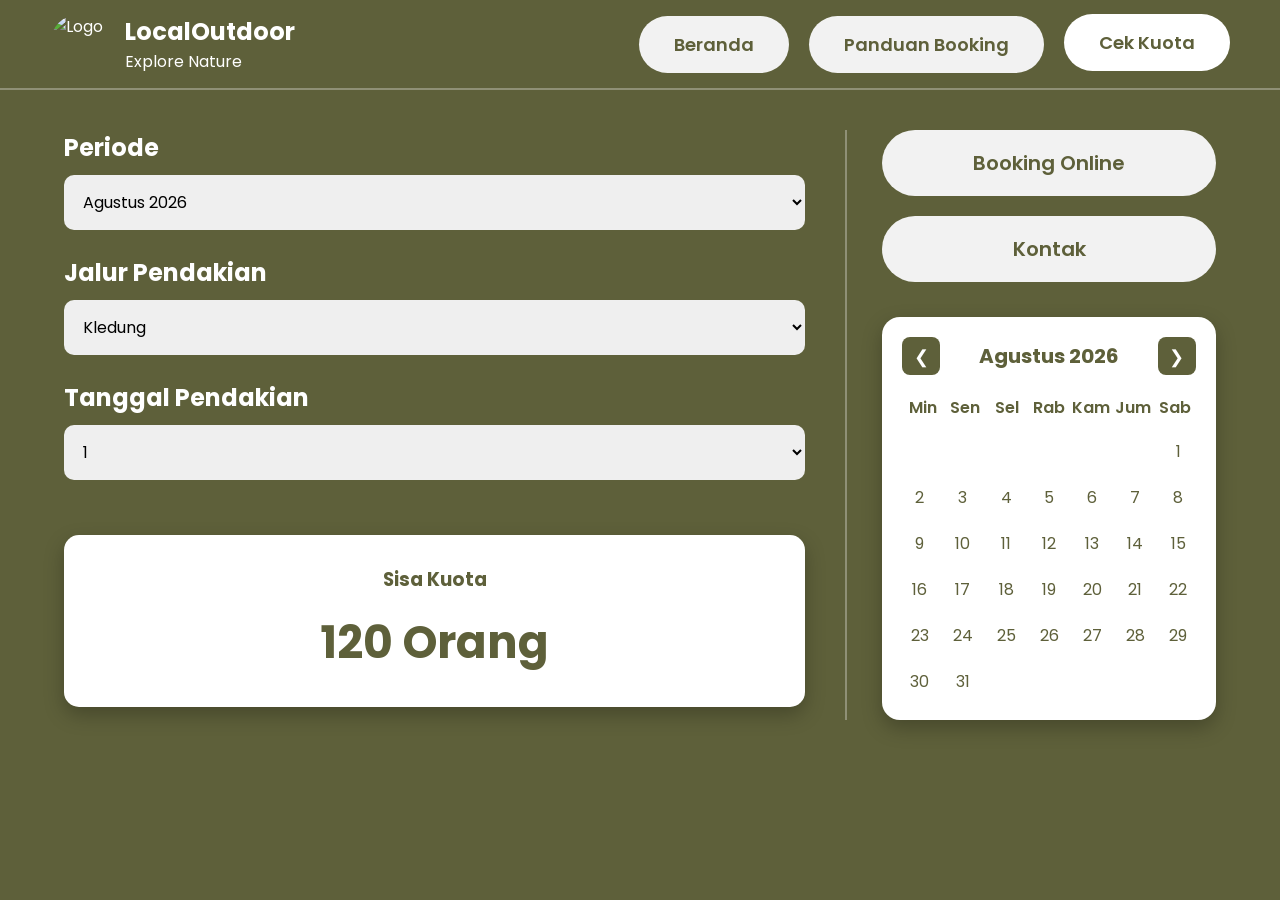
==== Cek_Kuota.html @ 980bdf57 "css" ====
<!DOCTYPE html>
<html lang="id">

<head>
    <meta charset="UTF-8">
    <meta name="viewport" content="width=device-width, initial-scale=1.0">
    <title>LocalOutdoor | Cek Kuota</title>

    <link href="https://fonts.googleapis.com/css2?family=Poppins:wght@300;400;500;600;700&display=swap"
        rel="stylesheet">
    <link rel="stylesheet" href="header.css">
    <style>
        /* ==========================
   MAIN
========================== */

        main {
            width: 90%;
            margin: 40px auto;
            display: grid;
            grid-template-columns: 2fr 1fr;
            gap: 40px;
        }

        /* ==========================
   LEFT
========================== */

        .left h2 {
            margin-bottom: 10px;
        }

        .left select {
            width: 100%;
            padding: 15px;
            margin-bottom: 25px;
            border: none;
            border-radius: 10px;
            font-size: 16px;
            outline: none;
        }

        .kuota-box {
            margin-top: 30px;
            background: white;
            color: #5e603a;
            border-radius: 15px;
            padding: 30px;
            text-align: center;
            box-shadow: 0 8px 20px rgba(0, 0, 0, .25);
        }

        .kuota-box h3 {
            margin-bottom: 15px;
        }

        .kuota-box h1 {
            font-size: 45px;
        }

        /* ==========================
   RIGHT
========================== */

        .right {
            border-left: 2px solid rgba(255, 255, 255, .3);
            padding-left: 35px;
        }

        .menu-button {
            display: block;
            width: 100%;
            text-align: center;
            text-decoration: none;
            background: #F2F2F2;
            color: #5e603a;
            padding: 18px;
            border-radius: 50px;
            margin-bottom: 20px;
            font-size: 20px;
            font-weight: 600;
            transition: .3s;
        }

        .menu-button:hover {
            background: white;
            transform: scale(1.03);
        }

        /* ==========================
   CALENDAR
========================== */

        .calendar {
            margin-top: 35px;
            background: white;
            color: #5e603a;
            border-radius: 18px;
            padding: 20px;
            box-shadow: 0 8px 20px rgba(0, 0, 0, .25);
        }

        .calendar-header {
            display: flex;
            justify-content: space-between;
            align-items: center;
            margin-bottom: 20px;
        }

        .calendar-header h3 {
            font-size: 20px;
        }

        .calendar-header button {
            width: 38px;
            height: 38px;
            border: none;
            border-radius: 8px;
            background: #5e603a;
            color: white;
            font-size: 18px;
            cursor: pointer;
            transition: .3s;
        }

        .calendar-header button:hover {
            background: #5e603a;
        }

        .weekdays {
            display: grid;
            grid-template-columns: repeat(7, 1fr);
            text-align: center;
            font-weight: 600;
            margin-bottom: 12px;
        }

        #calendarDays {
            display: grid;
            grid-template-columns: repeat(7, 1fr);
            gap: 8px;
        }

        .day {
            height: 38px;
            display: flex;
            justify-content: center;
            align-items: center;
            border-radius: 8px;
            cursor: pointer;
            transition: .3s;
        }

        .day:hover {
            background: #5e603a;
            color: white;
        }

        .today {
            background: #5e603a;
            color: white;
            font-weight: bold;
        }

        .empty {
            visibility: hidden;
        }

        /* ==========================
   RESPONSIVE
========================== */

        @media(max-width:992px) {

            main {
                grid-template-columns: 1fr;
            }

            .right {
                border-left: none;
                border-top: 2px solid rgba(255, 255, 255, .3);
                padding-left: 0;
                padding-top: 30px;
            }

        }

        @media(max-width:768px) {

            header {
                flex-direction: column;
                height: auto;
                padding: 20px;
            }

            .logo {
                margin-bottom: 20px;
            }

            nav {
                flex-wrap: wrap;
                justify-content: center;
            }

            nav a {
                margin-bottom: 10px;
            }

            .logo h2 {
                font-size: 28px;
            }

            .calendar {
                width: 100%;
            }

            .day {
                height: 34px;
            }

        }
    </style>
</head>

<body>

    <!-- ================= HEADER ================= -->

    <header>

        <div class="logo">

            <img src="assets/logo.png" alt="Logo">

            <div>

                <h2>LocalOutdoor</h2>

                <span>Explore Nature</span>

            </div>

        </div>

        <nav>

            <a href="index.html">Beranda</a>

            <a href="Panduan_Booking.html">Panduan Booking</a>

            <a href="Cek_Kuota.html" class="active">Cek Kuota</a>

        </nav>

    </header>

    <!-- ================= MAIN ================= -->

    <main>

        <!-- ================= KIRI ================= -->

        <section class="left">

            <h2>Periode</h2>

            <select id="bulan">

                <option>Januari 2026</option>
                <option>Februari 2026</option>
                <option>Maret 2026</option>
                <option>April 2026</option>
                <option>Mei 2026</option>
                <option>Juni 2026</option>
                <option>Juli 2026</option>
                <option selected>Agustus 2026</option>
                <option>September 2026</option>
                <option>Oktober 2026</option>
                <option>November 2026</option>
                <option>Desember 2026</option>

            </select>

            <h2>Jalur Pendakian</h2>

            <select id="jalur">

                <option>Kledung</option>
                <option>Alang-Alang Sewu</option>
                <option>Ndoro Arum</option>
                <option>Sigedang</option>
                <option>Bansari</option>
                <option>Bedakah</option>
                <option>Bowongso</option>
                <option>Anggrunggondok</option>

            </select>

            <h2>Tanggal Pendakian</h2>

            <select id="tanggal">

                <!-- Diisi oleh JavaScript -->

            </select>

            <div class="kuota-box">

                <h3>Sisa Kuota</h3>

                <h1 id="kuota">120 Orang</h1>

            </div>

        </section>

        <!-- ================= KANAN ================= -->

        <section class="right">

            <a href="Booking_Online/pendaftaran.html" class="menu-button">
                Booking Online
            </a>

            <a href="kontak.html" class="menu-button">
                Kontak
            </a>

            <div class="calendar">

                <div class="calendar-header">

                    <button id="prevMonth">&#10094;</button>

                    <h3 id="monthYear"></h3>

                    <button id="nextMonth">&#10095;</button>

                </div>

                <div class="weekdays">

                    <span>Min</span>
                    <span>Sen</span>
                    <span>Sel</span>
                    <span>Rab</span>
                    <span>Kam</span>
                    <span>Jum</span>
                    <span>Sab</span>

                </div>

                <div id="calendarDays"></div>

            </div>

        </section>

    </main>

    <script>
        // ===============================
        // DATA KUOTA
        // ===============================

        const kuotaData = {
            "Kledung": [120, 115, 110, 108, 104, 100, 98, 96, 94, 92, 90, 88, 86, 84, 82, 80, 78, 76, 74, 72, 70, 68, 66, 64, 62, 60, 58, 56, 54, 52, 50],

            "Alang-Alang Sewu": [100, 98, 96, 94, 92, 90, 88, 86, 84, 82, 80, 78, 76, 74, 72, 70, 68, 66, 64, 62, 60, 58, 56, 54, 52, 50, 48, 46, 44, 42, 40],

            "Ndoro Arum": [90, 88, 86, 84, 82, 80, 78, 76, 74, 72, 70, 68, 66, 64, 62, 60, 58, 56, 54, 52, 50, 48, 46, 44, 42, 40, 38, 36, 34, 32, 30],

            "Sigedang": [110, 108, 106, 104, 102, 100, 98, 96, 94, 92, 90, 88, 86, 84, 82, 80, 78, 76, 74, 72, 70, 68, 66, 64, 62, 60, 58, 56, 54, 52, 50],

            "Bansari": [80, 79, 78, 77, 76, 75, 74, 73, 72, 71, 70, 69, 68, 67, 66, 65, 64, 63, 62, 61, 60, 59, 58, 57, 56, 55, 54, 53, 52, 51, 50],

            "Bedakah": [105, 103, 101, 99, 97, 95, 93, 91, 89, 87, 85, 83, 81, 79, 77, 75, 73, 71, 69, 67, 65, 63, 61, 59, 57, 55, 53, 51, 49, 47, 45],

            "Bowongso": [70, 69, 68, 67, 66, 65, 64, 63, 62, 61, 60, 59, 58, 57, 56, 55, 54, 53, 52, 51, 50, 49, 48, 47, 46, 45, 44, 43, 42, 41, 40],

            "Anggrunggondok": [130, 128, 126, 124, 122, 120, 118, 116, 114, 112, 110, 108, 106, 104, 102, 100, 98, 96, 94, 92, 90, 88, 86, 84, 82, 80, 78, 76, 74, 72, 70]
        };

        // ===============================
        // ELEMENT
        // ===============================

        const bulan = document.getElementById("bulan");
        const jalur = document.getElementById("jalur");
        const tanggal = document.getElementById("tanggal");
        const kuota = document.getElementById("kuota");

        // ===============================
        // ISI TANGGAL
        // ===============================

        for (let i = 1; i <= 31; i++) {

            tanggal.innerHTML += `<option value="${i}">${i}</option>`;

        }

        // ===============================
        // UPDATE KUOTA
        // ===============================

        function updateKuota() {

            let pilihJalur = jalur.value;

            let pilihTanggal = Number(tanggal.value) - 1;

            kuota.innerHTML = kuotaData[pilihJalur][pilihTanggal] + " Orang";

        }

        jalur.addEventListener("change", updateKuota);

        tanggal.addEventListener("change", updateKuota);

        updateKuota();

        // ===============================
        // KALENDER
        // ===============================

        const calendarDays = document.getElementById("calendarDays");
        const monthYear = document.getElementById("monthYear");

        const months = [
            "Januari", "Februari", "Maret", "April", "Mei", "Juni",
            "Juli", "Agustus", "September", "Oktober", "November", "Desember"
        ];

        let month = 7;
        let year = 2026;

        function renderCalendar() {

            calendarDays.innerHTML = "";

            monthYear.innerHTML = months[month] + " " + year;

            let firstDay = new Date(year, month, 1).getDay();

            let lastDate = new Date(year, month + 1, 0).getDate();

            for (let i = 0; i < firstDay; i++) {

                let div = document.createElement("div");

                div.className = "empty";

                calendarDays.appendChild(div);

            }

            for (let d = 1; d <= lastDate; d++) {

                let div = document.createElement("div");

                div.className = "day";

                div.innerHTML = d;

                div.onclick = function () {

                    tanggal.value = d;

                    updateKuota();

                    document.querySelectorAll(".day").forEach(x => x.classList.remove("today"));

                    div.classList.add("today");

                }

                calendarDays.appendChild(div);

            }

        }

        renderCalendar();

        // ===============================
        // PINDAH BULAN
        // ===============================

        document.getElementById("prevMonth").onclick = function () {

            month--;

            if (month < 0) {

                month = 11;

                year--;

            }

            bulan.selectedIndex = month;

            renderCalendar();

        }

        document.getElementById("nextMonth").onclick = function () {

            month++;

            if (month > 11) {

                month = 0;

                year++;

            }

            bulan.selectedIndex = month;

            renderCalendar();

        }

        // ===============================
        // DROPDOWN BULAN
        // ===============================

        bulan.addEventListener("change", function () {

            month = this.selectedIndex;

            renderCalendar();

        });
    </script>

</body>
</html>
---- header.css ----
* {
            margin: 0;
            padding: 0;
            box-sizing: border-box;
            font-family: 'Poppins', sans-serif;
        }

        body {
            background: #5e603a;
            color: #fff;
        }

        header{
            width:100%;
            height:90px;
            background:#5e603a;
            display:flex;
            justify-content:space-between;
            align-items:center;
            padding:0 50px;
            border-bottom:2px solid rgba(255,255,255,.3);
        }

         .right {
            border-left: 2px solid rgba(255, 255, 255, .3);
            padding-left: 35px;
        }

        /* ==========================
        LOGO
        ========================== */

        .logo{
            display:flex;
            align-items:center;
            gap:15px;
        }

        .logo img{
            width:60px;
            height:60px;
            border-radius:50%;
            object-fit:cover;
        }

        .logo-text{
            display:flex;
            flex-direction:column;
        }

        .logo-text h2{
            color:#fff;
            font-size:38px;
            font-weight:700;
            line-height:1.1;
        }

        .logo-text p{
            margin-top:5px;
            color:#d8f0e5;
            font-size:15px;
            font-weight:400;
        }

        /* ==========================
        NAVIGATION
        ========================== */

        nav{
            display:flex;
            align-items:center;
            gap:20px;
        }

        nav a{
            text-decoration:none;
            background:#f2f2f2;
            color:#5e603a;
            padding:15px 35px;
            border-radius:50px;
            font-size:18px;
            font-weight:600;
            transition:0.3s;
        }

        nav a:hover,
        nav a.active{
            background:#ffffff;
            transform:translateY(-2px);
        }
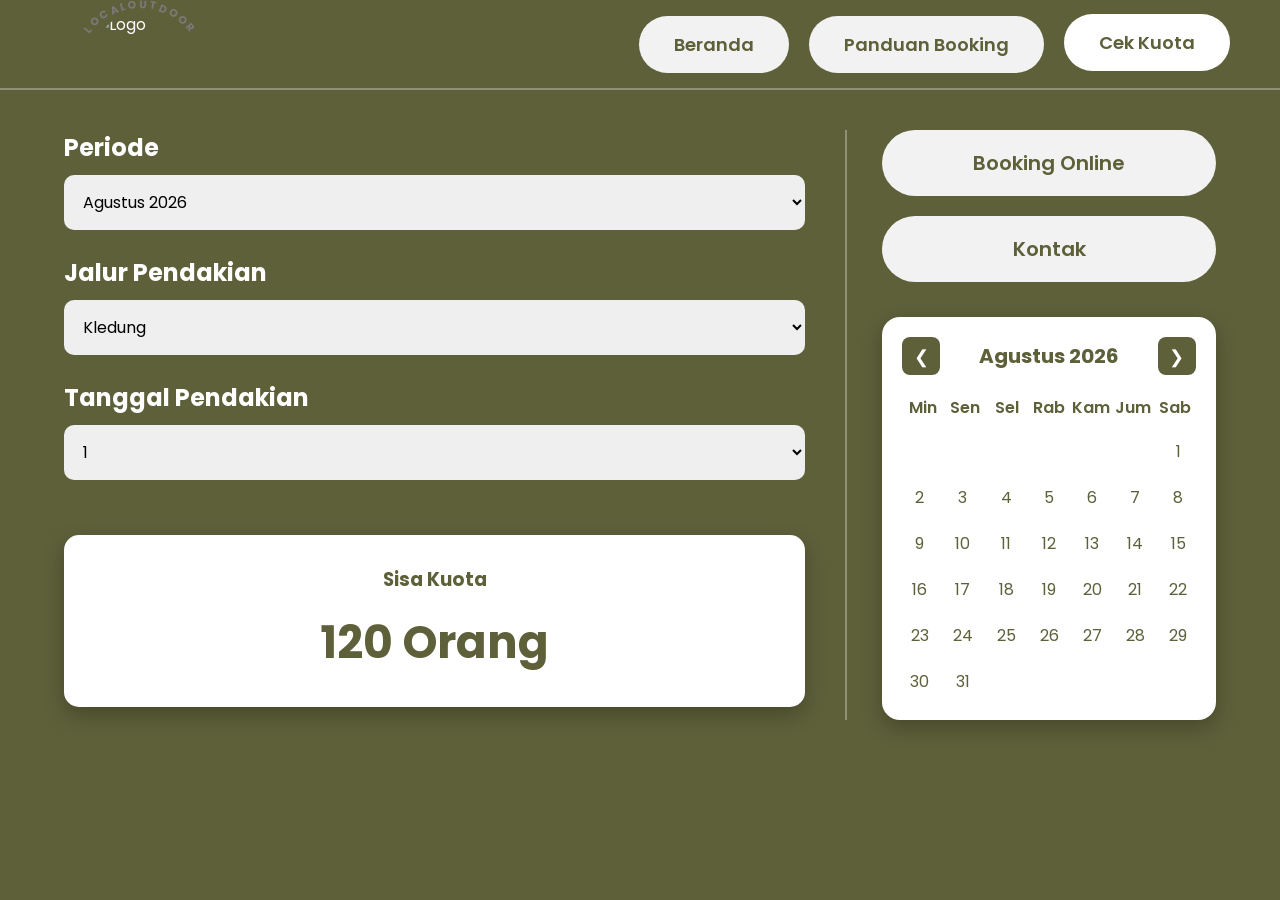
==== commit a0d232b3: "css" ====
--- a/Cek_Kuota.html
+++ b/Cek_Kuota.html
@@ -223,38 +223,39 @@
 </head>
 
 <body>
-
-    <!-- ================= HEADER ================= -->
-
     <header>
-
         <div class="logo">
 
-            <img src="assets/logo.png" alt="Logo">
-
-            <div>
-
-                <h2>LocalOutdoor</h2>
-
-                <span>Explore Nature</span>
+            <div class="logo-circle">
+
+                <svg class="logo-svg" viewBox="0 0 300 200">
+
+                    <defs>
+                        <path id="curve"
+                            d="M45,145 A105,105 0 0,1 255,145" />
+                    </defs>
+
+                    <text>
+                        <textPath href="#curve" startOffset="50%" text-anchor="middle">
+                            Localoutdoor
+                        </textPath>
+                    </text>
+
+                </svg>
+
+                <img src="assets/logo.png" alt="Logo">
 
             </div>
 
         </div>
 
         <nav>
-
             <a href="index.html">Beranda</a>
-
             <a href="Panduan_Booking.html">Panduan Booking</a>
-
             <a href="Cek_Kuota.html" class="active">Cek Kuota</a>
-
         </nav>
 
     </header>
-
-    <!-- ================= MAIN ================= -->
 
     <main>
 
--- a/header.css
+++ b/header.css
@@ -4,7 +4,6 @@
             box-sizing: border-box;
             font-family: 'Poppins', sans-serif;
         }
-
         body {
             background: #5e603a;
             color: #fff;
@@ -30,36 +29,46 @@
         LOGO
         ========================== */
 
+        /* ==========================
+   LOGO
+========================== */
+
         .logo{
             display:flex;
             align-items:center;
-            gap:15px;
         }
 
-        .logo img{
-            width:60px;
-            height:60px;
-            border-radius:50%;
-            object-fit:cover;
+        .logo-circle{
+            position:relative;
+            width:180px;
+            height:140px;
+            display:flex;
+            justify-content:center;
+            align-items:center;
         }
 
-        .logo-text{
-            display:flex;
-            flex-direction:column;
+        .logo-circle img{
+            position:absolute;
+            width:95px;
+            height:95px;
+            object-fit:contain;
+            border-radius:50%;
+            top:38px;
         }
 
-        .logo-text h2{
-            color:#fff;
-            font-size:38px;
-            font-weight:700;
-            line-height:1.1;
+        .logo-svg{
+            position:absolute;
+            width:180px;
+            height:140px;
+            overflow:visible;
         }
 
-        .logo-text p{
-            margin-top:5px;
-            color:#d8f0e5;
-            font-size:15px;
-            font-weight:400;
+        .logo-svg text{
+            fill:#7c7877;
+            font-size:18px;
+            font-weight:700;
+            letter-spacing:3px;
+            text-transform:uppercase;
         }
 
         /* ==========================
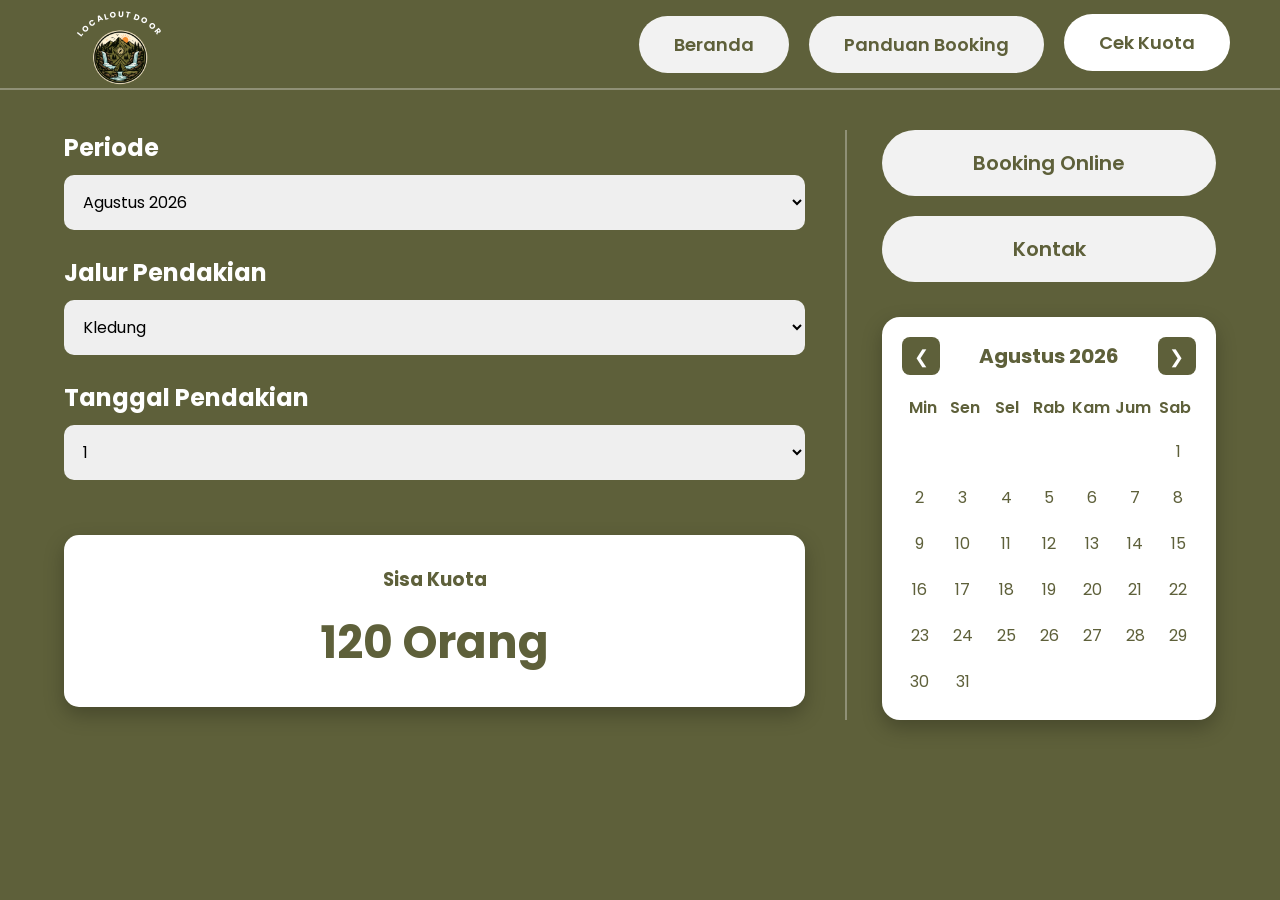
==== commit 0ce37e20: "css" ====
--- a/Cek_Kuota.html
+++ b/Cek_Kuota.html
@@ -231,8 +231,7 @@
                 <svg class="logo-svg" viewBox="0 0 300 200">
 
                     <defs>
-                        <path id="curve"
-                            d="M45,145 A105,105 0 0,1 255,145" />
+                         <path id="curve" d="M45,145 A105,105 0 0,1 255,145" />
                     </defs>
 
                     <text>
@@ -243,7 +242,7 @@
 
                 </svg>
 
-                <img src="assets/logo.png" alt="Logo">
+                <img src="Image/logo.png" alt="Logo">
 
             </div>
 
--- a/header.css
+++ b/header.css
@@ -28,11 +28,6 @@
         /* ==========================
         LOGO
         ========================== */
-
-        /* ==========================
-   LOGO
-========================== */
-
         .logo{
             display:flex;
             align-items:center;
@@ -40,8 +35,8 @@
 
         .logo-circle{
             position:relative;
-            width:180px;
-            height:140px;
+            width:140px;
+            height:90px;
             display:flex;
             justify-content:center;
             align-items:center;
@@ -49,22 +44,20 @@
 
         .logo-circle img{
             position:absolute;
-            width:95px;
-            height:95px;
+            width:80px;
+            height:80px;
             object-fit:contain;
-            border-radius:50%;
-            top:38px;
+            top:18px;
         }
 
         .logo-svg{
             position:absolute;
-            width:180px;
-            height:140px;
-            overflow:visible;
+            width:140px;
+            height:90px;
         }
 
         .logo-svg text{
-            fill:#7c7877;
+            fill:#ffffff;
             font-size:18px;
             font-weight:700;
             letter-spacing:3px;
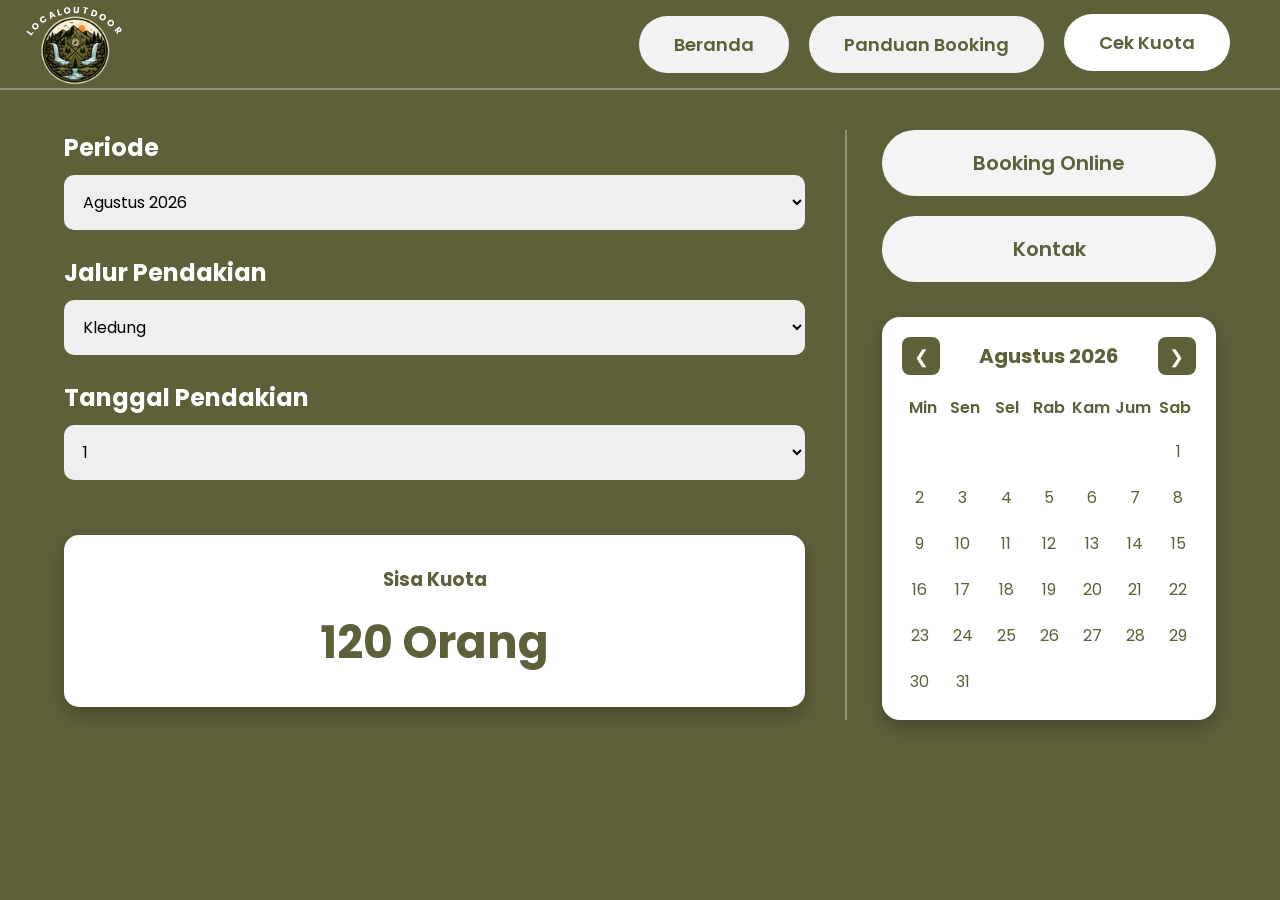
==== commit 0696ce38: "tombol" ====
--- a/Cek_Kuota.html
+++ b/Cek_Kuota.html
@@ -9,6 +9,7 @@
     <link href="https://fonts.googleapis.com/css2?family=Poppins:wght@300;400;500;600;700&display=swap"
         rel="stylesheet">
     <link rel="stylesheet" href="header.css">
+    <link rel="stylesheet" href="tombol.css">
     <style>
         /* ==========================
    MAIN
@@ -57,36 +58,6 @@
         .kuota-box h1 {
             font-size: 45px;
         }
-
-        /* ==========================
-   RIGHT
-========================== */
-
-        .right {
-            border-left: 2px solid rgba(255, 255, 255, .3);
-            padding-left: 35px;
-        }
-
-        .menu-button {
-            display: block;
-            width: 100%;
-            text-align: center;
-            text-decoration: none;
-            background: #F2F2F2;
-            color: #5e603a;
-            padding: 18px;
-            border-radius: 50px;
-            margin-bottom: 20px;
-            font-size: 20px;
-            font-weight: 600;
-            transition: .3s;
-        }
-
-        .menu-button:hover {
-            background: white;
-            transform: scale(1.03);
-        }
-
         /* ==========================
    CALENDAR
 ========================== */
--- a/header.css
+++ b/header.css
@@ -31,8 +31,9 @@
         .logo{
             display:flex;
             align-items:center;
+            transform: translateX(-45px);
         }
-
+        
         .logo-circle{
             position:relative;
             width:140px;
@@ -42,18 +43,18 @@
             align-items:center;
         }
 
-        .logo-circle img{
+       .logo-circle img{
             position:absolute;
-            width:80px;
-            height:80px;
+            width:100px;
+            height:100px;
             object-fit:contain;
-            top:18px;
+            top:1px;
         }
-
         .logo-svg{
             position:absolute;
-            width:140px;
-            height:90px;
+            width:180px;
+            height:100px;
+            transform:translateY(-1px);
         }
 
         .logo-svg text{
@@ -89,4 +90,18 @@
         nav a.active{
             background:#ffffff;
             transform:translateY(-2px);
+        }
+
+        body{
+            opacity:0;
+            animation:fadeIn .5s ease forwards;
+        }
+
+        @keyframes fadeIn{
+            from{
+                opacity:0;
+            }
+            to{
+                opacity:1;
+            }
         }
--- a/tombol.css
+++ b/tombol.css
@@ -0,0 +1,46 @@
+/* ==========================
+   BAGIAN KANAN
+========================== */
+
+.right{
+    width:100%;
+    border-left:2px solid rgba(255,255,255,.3);
+    padding-left:35px;
+}
+
+/* ==========================
+   TOMBOL
+========================== */
+
+.menu-button{
+    display:flex;
+    justify-content:center;
+    align-items:center;
+
+    width:100%;
+    height:66px;
+
+    margin-bottom:20px;
+
+    background:#F4F4F4;
+    color:#5E603A;
+
+    text-decoration:none;
+
+    border-radius:40px;
+
+    font-size:20px;
+    font-weight:600;
+
+    transition:.3s ease;
+}
+
+.menu-button:hover{
+    background:#ffffff;
+    transform:translateY(-3px);
+    box-shadow:0 8px 20px rgba(0,0,0,.15);
+}
+
+.menu-button:active{
+    transform:scale(.98);
+}
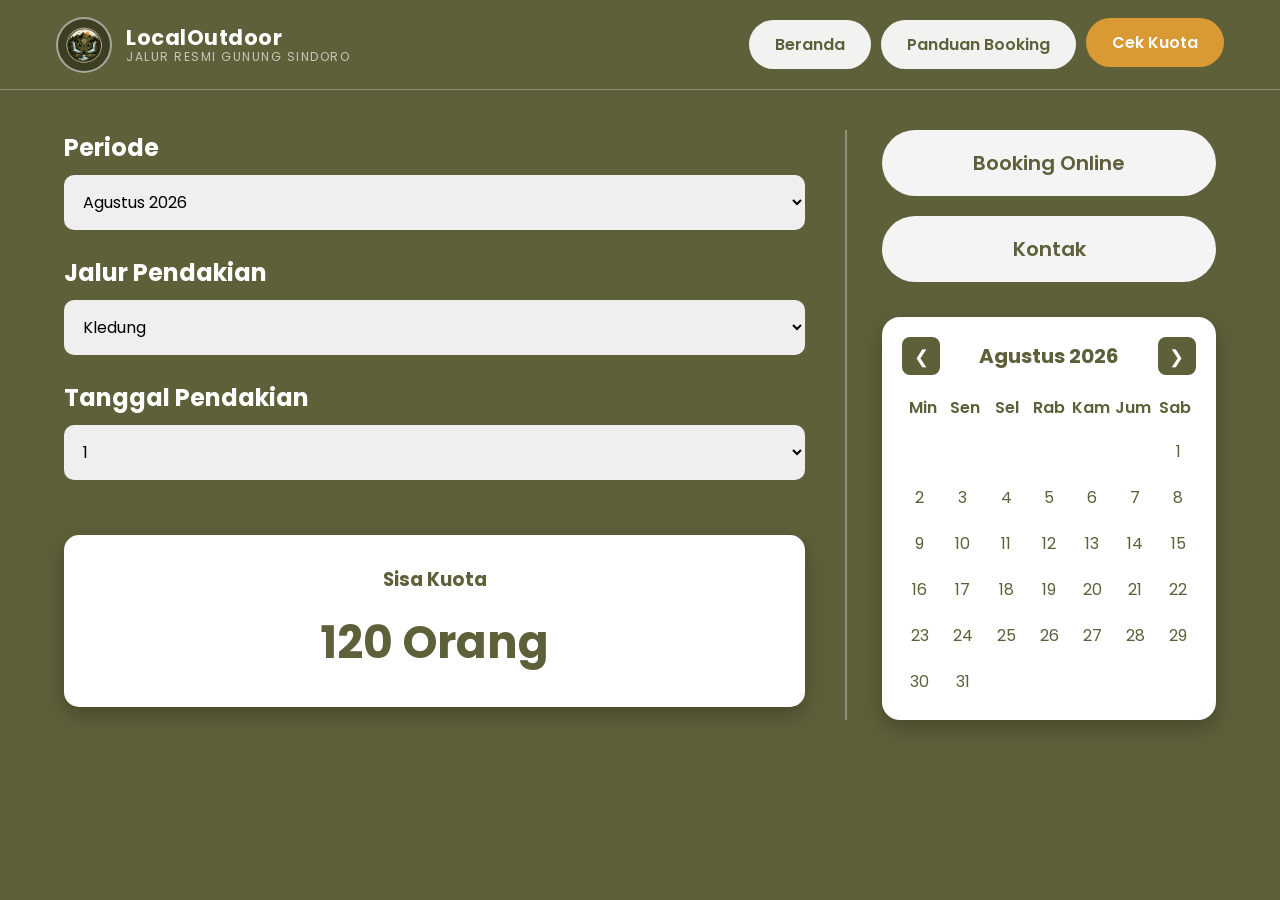
==== commit 1fe34fa4: "merapihkan tampilan" ====
--- a/Cek_Kuota.html
+++ b/Cek_Kuota.html
@@ -58,6 +58,7 @@
         .kuota-box h1 {
             font-size: 45px;
         }
+
         /* ==========================
    CALENDAR
 ========================== */
@@ -118,13 +119,14 @@
             justify-content: center;
             align-items: center;
             border-radius: 8px;
-            cursor: pointer;
-            transition: .3s;
+
+            cursor: default;
+            pointer-events: none;
         }
 
         .day:hover {
-            background: #5e603a;
-            color: white;
+            background: transparent;
+            color: inherit;
         }
 
         .today {
@@ -194,37 +196,24 @@
 </head>
 
 <body>
-    <header>
-        <div class="logo">
-
-            <div class="logo-circle">
-
-                <svg class="logo-svg" viewBox="0 0 300 200">
-
-                    <defs>
-                         <path id="curve" d="M45,145 A105,105 0 0,1 255,145" />
-                    </defs>
-
-                    <text>
-                        <textPath href="#curve" startOffset="50%" text-anchor="middle">
-                            Localoutdoor
-                        </textPath>
-                    </text>
-
-                </svg>
-
-                <img src="Image/logo.png" alt="Logo">
-
+    <header class="site-header">
+        <a href="index.html" class="brand">
+            <img src="Image/logo.png" alt="Logo LocalOutdoor" class="brand-logo">
+            <div class="brand-text">
+                <span class="brand-name">LocalOutdoor</span>
+                <span class="brand-tagline">Jalur Resmi Gunung Sindoro</span>
             </div>
-
-        </div>
-
-        <nav>
+        </a>
+
+        <button class="nav-toggle" id="navToggle" aria-label="Buka menu" aria-expanded="false">
+            <span></span><span></span><span></span>
+        </button>
+
+        <nav class="site-nav" id="siteNav">
             <a href="index.html">Beranda</a>
             <a href="Panduan_Booking.html">Panduan Booking</a>
             <a href="Cek_Kuota.html" class="active">Cek Kuota</a>
         </nav>
-
     </header>
 
     <main>
@@ -506,6 +495,7 @@
 
         });
     </script>
-
+    <script src="header.js"></script>
 </body>
+
 </html>
--- a/header.css
+++ b/header.css
@@ -1,107 +1,438 @@
  * {
-            margin: 0;
-            padding: 0;
-            box-sizing: border-box;
-            font-family: 'Poppins', sans-serif;
-        }
-        body {
-            background: #5e603a;
-            color: #fff;
-        }
-
-        header{
-            width:100%;
-            height:90px;
-            background:#5e603a;
-            display:flex;
-            justify-content:space-between;
-            align-items:center;
-            padding:0 50px;
-            border-bottom:2px solid rgba(255,255,255,.3);
-        }
-
-         .right {
-            border-left: 2px solid rgba(255, 255, 255, .3);
-            padding-left: 35px;
-        }
-
-        /* ==========================
+   margin: 0;
+   padding: 0;
+   box-sizing: border-box;
+   font-family: 'Poppins', sans-serif;
+ }
+
+ body {
+   background: #5e603a;
+   color: #fff;
+ }
+
+ header {
+   width: 100%;
+   height: 90px;
+   background: #5e603a;
+   display: flex;
+   justify-content: space-between;
+   align-items: center;
+   padding: 0 50px;
+   border-bottom: 2px solid rgba(255, 255, 255, .3);
+ }
+
+ .right {
+   border-left: 2px solid rgba(255, 255, 255, .3);
+   padding-left: 35px;
+ }
+
+ /* ==========================
         LOGO
         ========================== */
-        .logo{
-            display:flex;
-            align-items:center;
-            transform: translateX(-45px);
-        }
-        
-        .logo-circle{
-            position:relative;
-            width:140px;
-            height:90px;
-            display:flex;
-            justify-content:center;
-            align-items:center;
-        }
-
-       .logo-circle img{
-            position:absolute;
-            width:100px;
-            height:100px;
-            object-fit:contain;
-            top:1px;
-        }
-        .logo-svg{
-            position:absolute;
-            width:180px;
-            height:100px;
-            transform:translateY(-1px);
-        }
-
-        .logo-svg text{
-            fill:#ffffff;
-            font-size:18px;
-            font-weight:700;
-            letter-spacing:3px;
-            text-transform:uppercase;
-        }
-
-        /* ==========================
+ .logo {
+   display: flex;
+   align-items: center;
+   transform: translateX(-45px);
+ }
+
+ .logo-circle {
+   position: relative;
+   width: 140px;
+   height: 90px;
+   display: flex;
+   justify-content: center;
+   align-items: center;
+ }
+
+ .logo-circle img {
+   position: absolute;
+   width: 100px;
+   height: 100px;
+   object-fit: contain;
+   top: 1px;
+ }
+
+ .logo-svg {
+   position: absolute;
+   width: 180px;
+   height: 100px;
+   transform: translateY(-1px);
+ }
+
+ .logo-svg text {
+   fill: #ffffff;
+   font-size: 18px;
+   font-weight: 700;
+   letter-spacing: 3px;
+   text-transform: uppercase;
+ }
+
+ /* ==========================
         NAVIGATION
         ========================== */
 
-        nav{
-            display:flex;
-            align-items:center;
-            gap:20px;
-        }
-
-        nav a{
-            text-decoration:none;
-            background:#f2f2f2;
-            color:#5e603a;
-            padding:15px 35px;
-            border-radius:50px;
-            font-size:18px;
-            font-weight:600;
-            transition:0.3s;
-        }
-
-        nav a:hover,
-        nav a.active{
-            background:#ffffff;
-            transform:translateY(-2px);
-        }
-
-        body{
-            opacity:0;
-            animation:fadeIn .5s ease forwards;
-        }
-
-        @keyframes fadeIn{
-            from{
-                opacity:0;
-            }
-            to{
-                opacity:1;
-            }
-        }+ nav {
+   display: flex;
+   align-items: center;
+   gap: 20px;
+ }
+
+ nav a {
+   text-decoration: none;
+   background: #f2f2f2;
+   color: #5e603a;
+   padding: 15px 35px;
+   border-radius: 50px;
+   font-size: 18px;
+   font-weight: 600;
+   transition: 0.3s;
+ }
+
+ nav a:hover,
+ nav a.active {
+   background: #ffffff;
+   transform: translateY(-2px);
+ }
+
+ body {
+   opacity: 1;
+   transform: scale(1);
+   transition: opacity .5s ease, transform .5s ease;
+ }
+
+ /* ==========================
+   PAGE TRANSITION
+========================== */
+
+ body {
+   opacity: 1;
+   transition: opacity .4s ease;
+ }
+
+ body.fade-out {
+   opacity: 0;
+ }
+
+ body.fade-out {
+   opacity: 0;
+   transform: scale(.98);
+ }
+
+ body.fade-in {
+   animation: fadeIn .5s ease;
+ }
+
+ @keyframes fadeIn {
+   from {
+     opacity: 0;
+     transform: scale(1.02);
+   }
+
+   to {
+     opacity: 1;
+     transform: scale(1);
+   }
+ }
+
+ html {
+   scroll-behavior: smooth;
+ }
+
+ body {
+   animation: show .4s ease;
+ }
+
+ @keyframes show {
+   from {
+     opacity: 0;
+     transform: translateY(15px);
+   }
+
+   to {
+     opacity: 1;
+     transform: translateY(0);
+   }
+ }
+
+ /* ==========================================================
+   LOCALOUTDOOR — DESIGN TOKENS & SHARED HEADER
+   ========================================================== */
+
+ :root {
+   /* Palette — olive forest + sunrise gold, drawn from the Sindoro
+     photography (dark ridgelines, warm morning light, cream mist) */
+   --forest: #5e603a;
+   --forest-dark: #3d3f24;
+   --forest-deep: #2b2c19;
+   --sun: #d99a34;
+   --sun-dark: #b87c1f;
+   --cream: #f6f2e8;
+   --paper: #ffffff;
+   --ink: #2b2c19;
+   --ink-soft: #565a3f;
+   --line: rgba(255, 255, 255, 0.28);
+   --line-dark: rgba(43, 44, 25, 0.18);
+   --shadow-soft: 0 10px 28px rgba(24, 26, 10, 0.18);
+   --shadow-lift: 0 14px 34px rgba(24, 26, 10, 0.24);
+   --radius-lg: 22px;
+   --radius-md: 14px;
+   --radius-sm: 10px;
+   --font-display: 'Poppins', sans-serif;
+   --font-body: 'Merriweather', Georgia, serif;
+ }
+
+ *,
+ *::before,
+ *::after {
+   margin: 0;
+   padding: 0;
+   box-sizing: border-box;
+   font-family: var(--font-display);
+ }
+
+ html {
+   scroll-behavior: smooth;
+ }
+
+ body {
+   background: var(--forest);
+   color: #fff;
+ }
+
+ a {
+   color: inherit;
+ }
+
+ img {
+   max-width: 100%;
+   display: block;
+ }
+
+ button {
+   font: inherit;
+ }
+
+ /* ==========================
+   SITE HEADER
+========================== */
+
+ .site-header {
+   width: 100%;
+   display: flex;
+   justify-content: space-between;
+   align-items: center;
+   padding: 14px clamp(20px, 5vw, 56px);
+   background: var(--forest);
+   border-bottom: 1px solid var(--line);
+   position: relative;
+   z-index: 100;
+ }
+
+ .brand {
+   display: flex;
+   align-items: center;
+   gap: 14px;
+   text-decoration: none;
+ }
+
+ .brand-logo {
+   width: 56px;
+   height: 56px;
+   border-radius: 50%;
+   object-fit: cover;
+   border: 2px solid rgba(255, 255, 255, 0.55);
+   background: var(--forest-dark);
+   flex-shrink: 0;
+ }
+
+ .brand-text {
+   display: flex;
+   flex-direction: column;
+   line-height: 1.15;
+ }
+
+ .brand-name {
+   font-weight: 700;
+   font-size: 21px;
+   letter-spacing: 0.5px;
+   color: #fff;
+ }
+
+ .brand-tagline {
+   font-size: 12px;
+   font-weight: 400;
+   letter-spacing: 1.5px;
+   text-transform: uppercase;
+   color: rgba(255, 255, 255, 0.65);
+ }
+
+ /* NAV */
+
+ nav.site-nav {
+   display: flex;
+   align-items: center;
+   gap: 10px;
+ }
+
+ nav.site-nav a {
+   text-decoration: none;
+   background: rgba(255, 255, 255, 0.92);
+   color: var(--forest);
+   padding: 12px 26px;
+   border-radius: 50px;
+   font-size: 16px;
+   font-weight: 600;
+   transition: transform 0.2s ease, background 0.2s ease, box-shadow 0.2s ease;
+   white-space: nowrap;
+ }
+
+ nav.site-nav a:hover {
+   background: #ffffff;
+   transform: translateY(-2px);
+   box-shadow: 0 6px 16px rgba(0, 0, 0, 0.2);
+ }
+
+ nav.site-nav a.active {
+   background: var(--sun);
+   color: #fff;
+ }
+
+ /* Hamburger (mobile) */
+
+ .nav-toggle {
+   display: none;
+   width: 44px;
+   height: 44px;
+   border: none;
+   border-radius: 50%;
+   background: rgba(255, 255, 255, 0.12);
+   cursor: pointer;
+   flex-direction: column;
+   align-items: center;
+   justify-content: center;
+   gap: 5px;
+ }
+
+ .nav-toggle span {
+   width: 22px;
+   height: 2px;
+   background: #fff;
+   border-radius: 2px;
+   transition: transform 0.25s ease, opacity 0.25s ease;
+ }
+
+ .nav-toggle.open span:nth-child(1) {
+   transform: translateY(7px) rotate(45deg);
+ }
+
+ .nav-toggle.open span:nth-child(2) {
+   opacity: 0;
+ }
+
+ .nav-toggle.open span:nth-child(3) {
+   transform: translateY(-7px) rotate(-45deg);
+ }
+
+ @media (max-width: 860px) {
+   .nav-toggle {
+     display: flex;
+   }
+
+   nav.site-nav {
+     position: absolute;
+     top: 100%;
+     left: 0;
+     right: 0;
+     flex-direction: column;
+     align-items: stretch;
+     background: var(--forest-dark);
+     padding: 14px 20px 22px;
+     gap: 10px;
+     box-shadow: var(--shadow-lift);
+     max-height: 0;
+     overflow: hidden;
+     transition: max-height 0.3s ease, padding 0.3s ease;
+   }
+
+   nav.site-nav.open {
+     max-height: 320px;
+     padding: 18px 20px 26px;
+   }
+
+   nav.site-nav a {
+     text-align: center;
+   }
+ }
+
+ /* ==========================
+   SHARED FOOTER
+========================== */
+
+ .site-footer {
+   margin-top: auto;
+   background: var(--forest-dark);
+   padding: 34px 20px;
+   text-align: center;
+   border-top: 1px solid var(--line);
+ }
+
+ .site-footer .footer-brand {
+   font-weight: 700;
+   font-size: 18px;
+   margin-bottom: 6px;
+ }
+
+ .site-footer .footer-note {
+   font-size: 13px;
+   color: rgba(255, 255, 255, 0.65);
+   font-family: var(--font-body);
+ }
+
+ /* ==========================
+   FOCUS / ACCESSIBILITY
+========================== */
+
+ a:focus-visible,
+ button:focus-visible,
+ select:focus-visible,
+ input:focus-visible {
+   outline: 3px solid var(--sun);
+   outline-offset: 3px;
+ }
+
+ @media (prefers-reduced-motion: reduce) {
+   * {
+     animation-duration: 0.001ms !important;
+     animation-iteration-count: 1 !important;
+     transition-duration: 0.001ms !important;
+     scroll-behavior: auto !important;
+   }
+ }
+
+ /* ==========================
+   PAGE ENTRANCE (kept subtle)
+========================== */
+
+ body {
+   opacity: 1;
+   animation: pageShow 0.4s ease;
+ }
+
+ @keyframes pageShow {
+   from {
+     opacity: 0;
+     transform: translateY(12px);
+   }
+
+   to {
+     opacity: 1;
+     transform: translateY(0);
+   }
+ }
+
+ body.fade-out {
+   opacity: 0;
+   transition: opacity 0.35s ease;
+ }
+
+.page-content{flex:1;}
